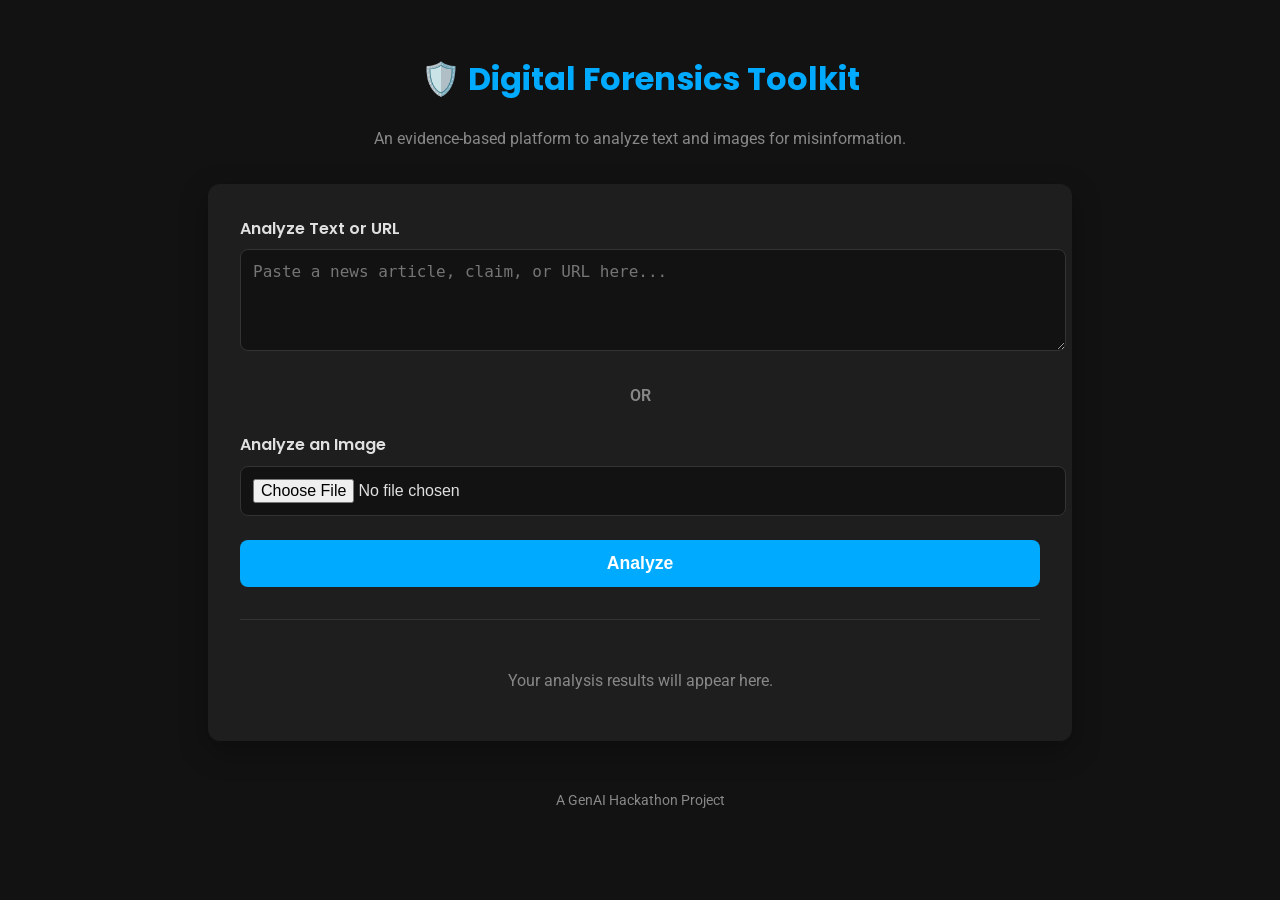
==== frontend_by_gemini/index.html @ 0dd4a628 "added a lil frontend by gemini" ====
<!DOCTYPE html>
<html lang="en">
<head>
    <meta charset="UTF-8">
    <meta name="viewport" content="width=device-width, initial-scale=1.0">
    <title>Digital Forensics Toolkit</title>
    <link rel="stylesheet" href="style.css">
    <link rel="preconnect" href="https://fonts.googleapis.com">
    <link rel="preconnect" href="https://fonts.gstatic.com" crossorigin>
    <link href="https://fonts.googleapis.com/css2?family=Poppins:wght@400;600;700&family=Roboto:wght@400;500&display=swap" rel="stylesheet">
</head>
<body>

    <header>
        <h1>🛡️ Digital Forensics Toolkit</h1>
        <p>An evidence-based platform to analyze text and images for misinformation.</p>
    </header>

    <main class="container">
        <form id="analysis-form">
            <div class="input-group">
                <label for="text-input">Analyze Text or URL</label>
                <textarea id="text-input" name="text_input" rows="4" placeholder="Paste a news article, claim, or URL here..."></textarea>
            </div>
            
            <div class="separator">OR</div>

            <div class="input-group">
                <label for="image-input">Analyze an Image</label>
                <input type="file" id="image-input" name="image_file" accept="image/png, image/jpeg">
            </div>

            <button type="submit" class="btn-analyze" id="analyze-btn">Analyze</button>
        </form>

        <div id="results-container">
            <div class="placeholder">
                <p>Your analysis results will appear here.</p>
            </div>
        </div>

        <div id="loader" class="loader-hidden">
            <div class="spinner"></div>
            <p>Analyzing... This may take a moment.</p>
        </div>

    </main>

    <footer>
        <p>A GenAI Hackathon Project</p>
    </footer>

    <script src="script.js"></script>
</body>
</html>
---- frontend_by_gemini/style.css ----
/* --- Variables & Global Styles --- */
:root {
    --primary-color: #00aaff; /* Bright Blue */
    --dark-bg: #121212;
    --light-bg: #1e1e1e;
    --border-color: #333;
    --text-color: #e0e0e0;
    --text-muted: #888;
    --font-family-heading: 'Poppins', sans-serif;
    --font-family-body: 'Roboto', sans-serif;
}

body {
    font-family: var(--font-family-body);
    background-color: var(--dark-bg);
    color: var(--text-color);
    line-height: 1.6;
    margin: 0;
    padding: 2rem;
}

.container {
    max-width: 800px;
    margin: 2rem auto;
    padding: 2rem;
    background-color: var(--light-bg);
    border-radius: 12px;
    box-shadow: 0 10px 30px rgba(0,0,0,0.3);
}

header {
    text-align: center;
    margin-bottom: 2rem;
}
header h1 {
    font-family: var(--font-family-heading);
    color: var(--primary-color);
}
header p {
    color: var(--text-muted);
}

/* --- Form & Inputs --- */
#analysis-form {
    display: flex;
    flex-direction: column;
    gap: 1.5rem;
}
.input-group label {
    display: block;
    margin-bottom: 0.5rem;
    font-weight: 600;
    font-family: var(--font-family-heading);
}
textarea, input[type="file"] {
    width: 100%;
    padding: 0.75rem;
    background-color: var(--dark-bg);
    border: 1px solid var(--border-color);
    border-radius: 8px;
    color: var(--text-color);
    font-size: 1rem;
}
textarea {
    resize: vertical;
}
.separator {
    text-align: center;
    color: var(--text-muted);
    font-weight: 600;
}
.btn-analyze {
    padding: 0.8rem 1.5rem;
    font-size: 1.1rem;
    font-weight: 600;
    color: #fff;
    background-color: var(--primary-color);
    border: none;
    border-radius: 8px;
    cursor: pointer;
    transition: background-color 0.3s ease, transform 0.2s ease;
}
.btn-analyze:hover {
    background-color: #0088cc;
    transform: translateY(-2px);
}
.btn-analyze:disabled {
    background-color: #555;
    cursor: not-allowed;
}


/* --- Results & Loader --- */
#results-container {
    margin-top: 2rem;
    border-top: 1px solid var(--border-color);
    padding-top: 2rem;
}
.placeholder {
    text-align: center;
    color: var(--text-muted);
}
.loader-hidden {
    display: none;
}
#loader {
    text-align: center;
    padding: 2rem;
}
.spinner {
    border: 4px solid rgba(255, 255, 255, 0.2);
    border-left-color: var(--primary-color);
    border-radius: 50%;
    width: 40px;
    height: 40px;
    animation: spin 1s linear infinite;
    margin: 0 auto 1rem;
}
@keyframes spin {
    to { transform: rotate(360deg); }
}

/* --- Result Card Styling --- */
.result-card {
    background-color: var(--dark-bg);
    padding: 1.5rem;
    border-radius: 8px;
    margin-bottom: 1.5rem;
    border-left: 4px solid var(--primary-color);
}
.result-card h3 {
    margin-bottom: 1rem;
    color: var(--primary-color);
}
.result-card p {
    margin-bottom: 0.5rem;
}
.result-card strong {
    color: #fff;
}
.result-card .evidence-item {
    background-color: var(--light-bg);
    padding: 0.75rem;
    border-radius: 6px;
    margin-top: 0.5rem;
    border: 1px solid var(--border-color);
}
.result-card img.ela-image {
    width: 100%;
    border-radius: 6px;
    margin-top: 1rem;
}

footer {
    text-align: center;
    margin-top: 3rem;
    color: var(--text-muted);
    font-size: 0.9rem;
}

/* --- Responsive --- */
@media (max-width: 600px) {
    body { padding: 1rem; }
    .container { padding: 1rem; }
}
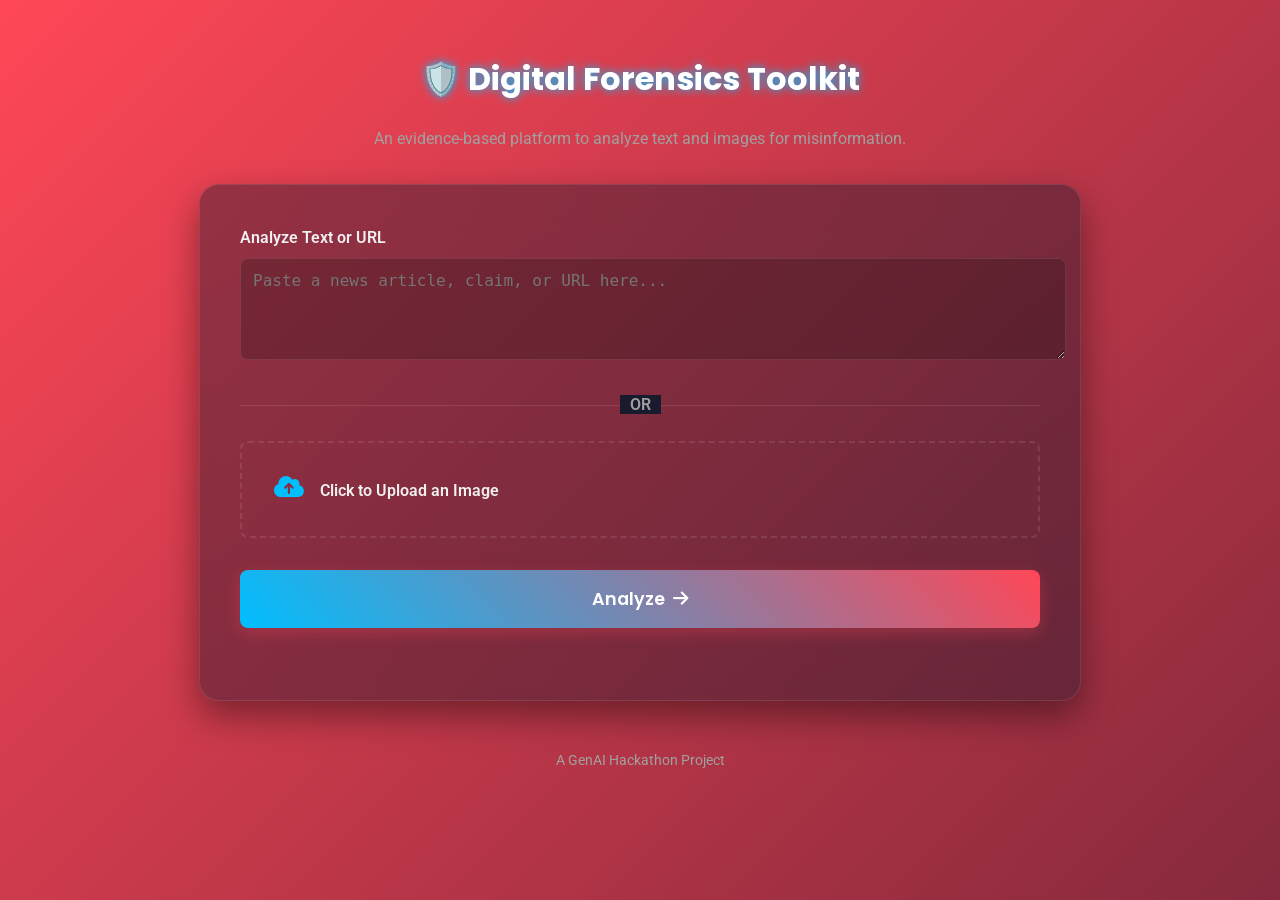
==== commit 01a7c73a: "text pipeline fully working and all" ====
--- a/frontend_by_gemini/index.html
+++ b/frontend_by_gemini/index.html
@@ -8,45 +8,49 @@
     <link rel="preconnect" href="https://fonts.googleapis.com">
     <link rel="preconnect" href="https://fonts.gstatic.com" crossorigin>
     <link href="https://fonts.googleapis.com/css2?family=Poppins:wght@400;600;700&family=Roboto:wght@400;500&display=swap" rel="stylesheet">
+    <link rel="stylesheet" href="https://cdnjs.cloudflare.com/ajax/libs/font-awesome/6.5.2/css/all.min.css">
 </head>
 <body>
+    <div class="background-gradient"></div>
 
-    <header>
+    <header class="animate-on-scroll fade-in">
         <h1>🛡️ Digital Forensics Toolkit</h1>
         <p>An evidence-based platform to analyze text and images for misinformation.</p>
     </header>
 
-    <main class="container">
+    <main class="container animate-on-scroll slide-up">
         <form id="analysis-form">
             <div class="input-group">
                 <label for="text-input">Analyze Text or URL</label>
                 <textarea id="text-input" name="text_input" rows="4" placeholder="Paste a news article, claim, or URL here..."></textarea>
             </div>
             
-            <div class="separator">OR</div>
+            <div class="separator"><span>OR</span></div>
 
             <div class="input-group">
-                <label for="image-input">Analyze an Image</label>
+                <label for="image-input" class="file-label">
+                    <i class="fas fa-cloud-upload-alt"></i>
+                    <span id="file-label-text">Click to Upload an Image</span>
+                </label>
                 <input type="file" id="image-input" name="image_file" accept="image/png, image/jpeg">
             </div>
 
-            <button type="submit" class="btn-analyze" id="analyze-btn">Analyze</button>
+            <button type="submit" class="btn-analyze" id="analyze-btn">
+                <span class="btn-text">Analyze</span>
+                <i class="fas fa-arrow-right"></i>
+            </button>
         </form>
 
         <div id="results-container">
-            <div class="placeholder">
-                <p>Your analysis results will appear here.</p>
             </div>
-        </div>
 
         <div id="loader" class="loader-hidden">
-            <div class="spinner"></div>
+            <div class="scanner-line"></div>
             <p>Analyzing... This may take a moment.</p>
         </div>
-
     </main>
 
-    <footer>
+    <footer class="animate-on-scroll fade-in">
         <p>A GenAI Hackathon Project</p>
     </footer>
 
--- a/frontend_by_gemini/style.css
+++ b/frontend_by_gemini/style.css
@@ -1,11 +1,12 @@
 /* --- Variables & Global Styles --- */
 :root {
-    --primary-color: #00aaff; /* Bright Blue */
-    --dark-bg: #121212;
-    --light-bg: #1e1e1e;
-    --border-color: #333;
-    --text-color: #e0e0e0;
-    --text-muted: #888;
+    --primary-color: #00bfff; /* Deep Sky Blue */
+    --accent-color: #ff4757; /* Vibrant Red */
+    --dark-bg: #0d0c22; /* Deep Indigo */
+    --light-bg-transparent: rgba(26, 26, 46, 0.4);
+    --border-color: rgba(255, 255, 255, 0.1);
+    --text-color: #f0f0f0;
+    --text-muted: #a0a0a0;
     --font-family-heading: 'Poppins', sans-serif;
     --font-family-body: 'Roboto', sans-serif;
 }
@@ -17,15 +18,40 @@
     line-height: 1.6;
     margin: 0;
     padding: 2rem;
-}
-
+    overflow-x: hidden;
+}
+
+/* --- Animated Background --- */
+.background-gradient {
+    position: fixed;
+    top: 0;
+    left: 0;
+    width: 100%;
+    height: 100%;
+    z-index: -1;
+    background: linear-gradient(315deg, var(--primary-color), var(--dark-bg), var(--accent-color));
+    background-size: 400% 400%;
+    animation: gradient-flow 15s ease infinite;
+}
+
+@keyframes gradient-flow {
+    0% { background-position: 0% 50%; }
+    50% { background-position: 100% 50%; }
+    100% { background-position: 0% 50%; }
+}
+
+
+/* --- Main Container & Glassmorphism --- */
 .container {
     max-width: 800px;
     margin: 2rem auto;
-    padding: 2rem;
-    background-color: var(--light-bg);
-    border-radius: 12px;
-    box-shadow: 0 10px 30px rgba(0,0,0,0.3);
+    padding: 2.5rem;
+    background: var(--light-bg-transparent);
+    backdrop-filter: blur(20px);
+    -webkit-backdrop-filter: blur(20px);
+    border-radius: 20px;
+    border: 1px solid var(--border-color);
+    box-shadow: 0 15px 35px rgba(0,0,0,0.4);
 }
 
 header {
@@ -34,13 +60,14 @@
 }
 header h1 {
     font-family: var(--font-family-heading);
-    color: var(--primary-color);
+    color: #fff;
+    text-shadow: 0 0 10px var(--primary-color);
 }
 header p {
     color: var(--text-muted);
 }
 
-/* --- Form & Inputs --- */
+/* --- Form & Upgraded Inputs --- */
 #analysis-form {
     display: flex;
     flex-direction: column;
@@ -50,55 +77,101 @@
     display: block;
     margin-bottom: 0.5rem;
     font-weight: 600;
-    font-family: var(--font-family-heading);
-}
-textarea, input[type="file"] {
+}
+textarea {
     width: 100%;
     padding: 0.75rem;
-    background-color: var(--dark-bg);
+    background-color: rgba(0,0,0,0.2);
     border: 1px solid var(--border-color);
     border-radius: 8px;
     color: var(--text-color);
     font-size: 1rem;
-}
-textarea {
     resize: vertical;
+    transition: border-color 0.3s, box-shadow 0.3s;
+}
+textarea:focus {
+    outline: none;
+    border-color: var(--primary-color);
+    box-shadow: 0 0 15px rgba(0, 191, 255, 0.5);
 }
 .separator {
     text-align: center;
     color: var(--text-muted);
     font-weight: 600;
-}
+    position: relative;
+}
+.separator span {
+    background: #1a1a2e;
+    padding: 0 10px;
+}
+.separator::before {
+    content: '';
+    position: absolute;
+    width: 100%;
+    height: 1px;
+    background: var(--border-color);
+    left: 0;
+    top: 50%;
+    z-index: -1;
+}
+
+/* Custom File Input */
+input[type="file"] {
+    display: none;
+}
+.file-label {
+    display: flex;
+    align-items: center;
+    justify-content: center;
+    padding: 2rem;
+    border: 2px dashed var(--border-color);
+    border-radius: 8px;
+    cursor: pointer;
+    transition: background-color 0.3s, border-color 0.3s;
+}
+.file-label:hover {
+    background-color: rgba(0, 191, 255, 0.1);
+    border-color: var(--primary-color);
+}
+.file-label i {
+    margin-right: 0.75rem;
+    font-size: 1.5rem;
+    color: var(--primary-color);
+}
+
+
+/* Upgraded Button */
 .btn-analyze {
-    padding: 0.8rem 1.5rem;
+    padding: 1rem 1.5rem;
     font-size: 1.1rem;
     font-weight: 600;
+    font-family: var(--font-family-heading);
     color: #fff;
-    background-color: var(--primary-color);
+    background: linear-gradient(45deg, var(--primary-color), var(--accent-color));
     border: none;
     border-radius: 8px;
     cursor: pointer;
-    transition: background-color 0.3s ease, transform 0.2s ease;
+    transition: all 0.3s ease;
+    display: flex;
+    align-items: center;
+    justify-content: center;
+    gap: 0.5rem;
+    box-shadow: 0 5px 15px rgba(255, 71, 87, 0.3);
 }
 .btn-analyze:hover {
-    background-color: #0088cc;
-    transform: translateY(-2px);
+    transform: translateY(-3px);
+    box-shadow: 0 8px 25px rgba(0, 191, 255, 0.5);
 }
 .btn-analyze:disabled {
-    background-color: #555;
+    background: #555;
     cursor: not-allowed;
-}
-
-
-/* --- Results & Loader --- */
+    transform: translateY(0);
+    box-shadow: none;
+}
+
+/* --- Results & Upgraded Loader --- */
 #results-container {
     margin-top: 2rem;
-    border-top: 1px solid var(--border-color);
-    padding-top: 2rem;
-}
-.placeholder {
-    text-align: center;
-    color: var(--text-muted);
 }
 .loader-hidden {
     display: none;
@@ -107,49 +180,67 @@
     text-align: center;
     padding: 2rem;
 }
-.spinner {
-    border: 4px solid rgba(255, 255, 255, 0.2);
-    border-left-color: var(--primary-color);
-    border-radius: 50%;
-    width: 40px;
-    height: 40px;
-    animation: spin 1s linear infinite;
-    margin: 0 auto 1rem;
-}
-@keyframes spin {
-    to { transform: rotate(360deg); }
+#loader p {
+    margin-top: 1rem;
+    color: var(--primary-color);
+    font-weight: 500;
+}
+.scanner-line {
+    width: 100%;
+    height: 3px;
+    background: linear-gradient(90deg, transparent, var(--primary-color), transparent);
+    animation: scan 2s infinite;
+    border-radius: 3px;
+}
+@keyframes scan {
+    0% { transform: translateX(-100%); }
+    100% { transform: translateX(100%); }
 }
 
 /* --- Result Card Styling --- */
 .result-card {
-    background-color: var(--dark-bg);
+    background: var(--light-bg-transparent);
     padding: 1.5rem;
-    border-radius: 8px;
+    border-radius: 12px;
     margin-bottom: 1.5rem;
-    border-left: 4px solid var(--primary-color);
+    border: 1px solid var(--border-color);
+    box-shadow: 0 5px 15px rgba(0,0,0,0.2);
 }
 .result-card h3 {
     margin-bottom: 1rem;
     color: var(--primary-color);
+    display: flex;
+    align-items: center;
+    gap: 0.5rem;
 }
 .result-card p {
     margin-bottom: 0.5rem;
 }
-.result-card strong {
-    color: #fff;
-}
 .result-card .evidence-item {
-    background-color: var(--light-bg);
+    background-color: rgba(0,0,0,0.2);
     padding: 0.75rem;
     border-radius: 6px;
     margin-top: 0.5rem;
     border: 1px solid var(--border-color);
-}
-.result-card img.ela-image {
-    width: 100%;
-    border-radius: 6px;
-    margin-top: 1rem;
-}
+    font-size: 0.9rem;
+}
+
+/* --- Scroll Animations --- */
+.animate-on-scroll {
+    opacity: 0;
+    transition: opacity 0.8s ease-out, transform 0.8s ease-out;
+}
+.animate-on-scroll.fade-in {
+    transform: translateY(30px);
+}
+.animate-on-scroll.slide-up {
+    transform: translateY(50px);
+}
+.animate-on-scroll.visible {
+    opacity: 1;
+    transform: translateY(0);
+}
+
 
 footer {
     text-align: center;
@@ -160,6 +251,7 @@
 
 /* --- Responsive --- */
 @media (max-width: 600px) {
-    body { padding: 1rem; }
-    .container { padding: 1rem; }
+    body { padding: 0.5rem; }
+    .container { padding: 1.5rem; margin: 1rem; }
+    header h1 { font-size: 1.8rem; }
 }
